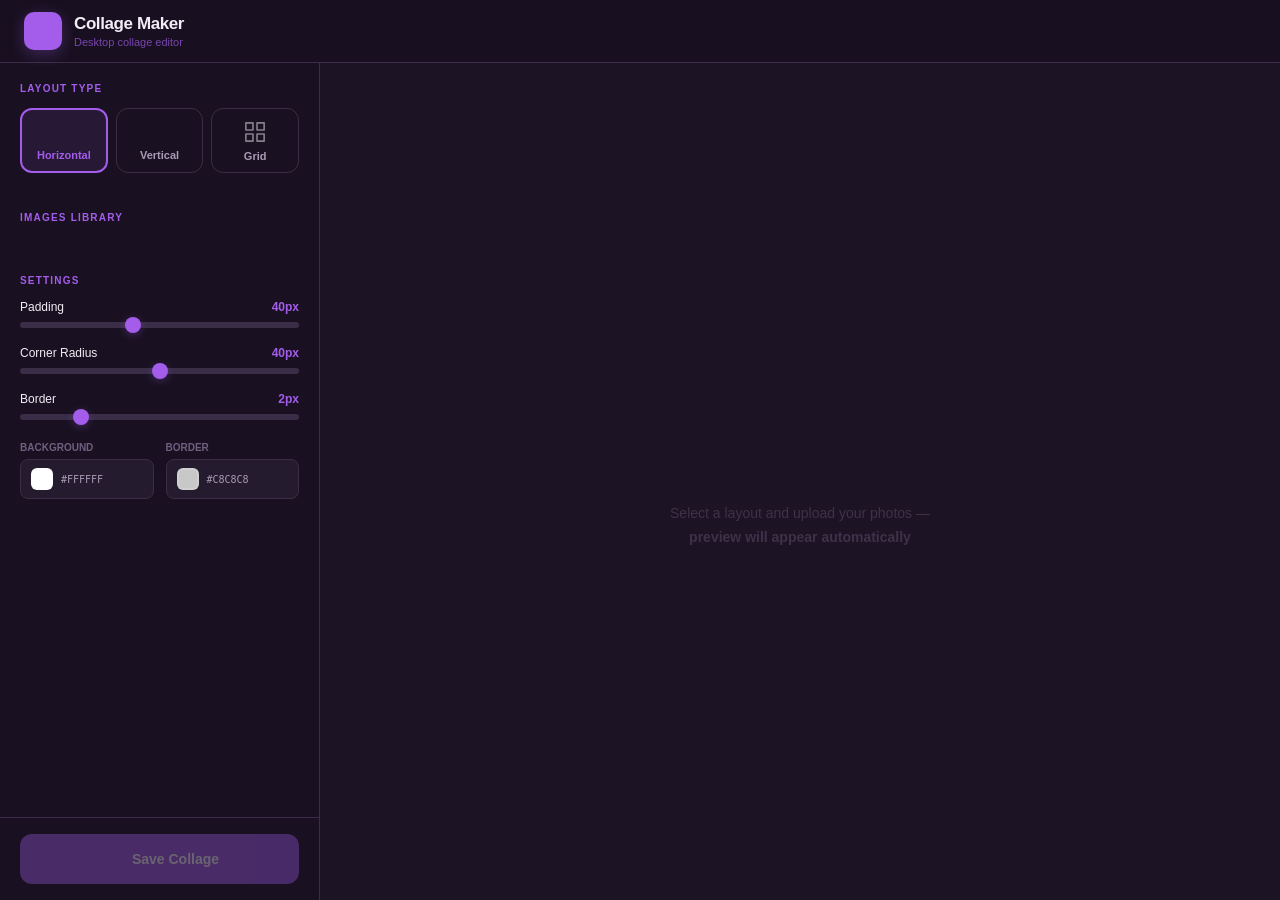
==== CollageMaker_App(macOS)/ui.html @ f11ce345 "Mar 07, 20:20, 2026" ====
<!DOCTYPE html>
<html lang="en">
<head>
  <meta charset="UTF-8">
  <meta name="viewport" content="width=device-width, initial-scale=1.0">
  <title>Collage Maker</title>
  <style>
    /* ── Fonts ── */
    @font-face {
      font-family: 'Inter';
      src: url('../assets/fonts/Inter-VariableFont.ttf') format('truetype');
      font-weight: 100 900;
      font-display: swap;
      font-style: normal;
    }

  <script src="../assets/icons.js"></script>
  <style>
    /* ── Fonts ── */
    @font-face {
      font-family: 'Inter';
      src: url('../assets/fonts/Inter-VariableFont.ttf') format('truetype');
      font-weight: 100 900;
      font-display: swap;
      font-style: normal;
    }

    .material-symbols-outlined {
      display: inline-flex;
      align-items: center;
      justify-content: center;
      width: 24px;
      height: 24px;
      flex-shrink: 0;
    }

    .material-symbols-outlined svg {
      width: 100%;
      height: 100%;
      fill: currentColor;
    }

    :root {
      --primary: #a35dea;
      --primary-hover: #b673f0;
      --primary-dim: rgba(163, 93, 234, 0.7);
      --primary-5: rgba(163, 93, 234, 0.05);
      --primary-10: rgba(163, 93, 234, 0.1);
      --primary-20: rgba(163, 93, 234, 0.2);
      --primary-30: rgba(163, 93, 234, 0.3);
      --bg: #191121;
      --bg-50: rgba(25, 17, 33, 0.5);
      --bg-80: rgba(25, 17, 33, 0.8);
      --surface: #251b2e;
      --surface-30: rgba(37, 27, 46, 0.3);
      --border: #3a2d47;
      --text: #f1ecf5;
      --text-dim: #a89bb5;
      --text-faint: #6f5f80;
      --white: #ffffff;
      --red: #ef4444;
      --green: #22c55e;
    }

    *, *::before, *::after { box-sizing: border-box; margin: 0; padding: 0; }

    html, body {
      height: 100vh;
      background: var(--bg);
      color: var(--text);
      font-family: 'Inter', sans-serif;
      font-size: 14px;
      -webkit-font-smoothing: antialiased;
      overflow: hidden;
    }
    body { display: flex; flex-direction: column; }

    .material-symbols-outlined {
      font-variation-settings: 'FILL' 0, 'wght' 400, 'GRAD' 0, 'opsz' 24;
      vertical-align: middle;
    }

    /* ── Header ── */
    header {
      display: flex; align-items: center; justify-content: space-between;
      padding: 12px 24px;
      border-bottom: 1px solid var(--border);
      background: var(--bg-50);
      backdrop-filter: blur(20px);
      flex-shrink: 0;
    }
    .logo { display: flex; align-items: center; gap: 12px; }
    .logo-icon {
      background: var(--primary); padding: 7px; border-radius: 10px;
      display: flex; align-items: center; justify-content: center;
      box-shadow: 0 4px 16px var(--primary-30);
    }
    .logo-icon .material-symbols-outlined { color: var(--white); font-size: 20px; }
    .logo h1 { font-size: 17px; font-weight: 700; letter-spacing: -0.4px; line-height: 1.2; }
    .logo-sub { font-size: 11px; color: var(--primary-dim); font-weight: 500; margin-top: 1px; }

    /* ── App shell ── */
    .app { display: flex; flex: 1; overflow: hidden; }

    /* ── Sidebar ── */
    .sidebar {
      width: 320px; flex-shrink: 0;
      background: var(--bg);
      border-right: 1px solid var(--border);
      display: flex; flex-direction: column;
      height: 100%;
    }
    .sidebar-scroll {
      flex: 1; overflow-y: auto; padding: 20px 20px 24px;
      display: flex; flex-direction: column; gap: 28px;
    }
    .sidebar-scroll::-webkit-scrollbar { width: 4px; }
    .sidebar-scroll::-webkit-scrollbar-track { background: transparent; }
    .sidebar-scroll::-webkit-scrollbar-thumb { background: var(--border); border-radius: 10px; }

    .sidebar-footer {
      padding: 16px 20px;
      border-top: 1px solid var(--border);
      background: var(--bg-80);
    }

    /* ── Section headers ── */
    .s-head { display: flex; align-items: center; gap: 8px; color: var(--primary); margin-bottom: 14px; }
    .s-head h3 { font-size: 10px; font-weight: 700; text-transform: uppercase; letter-spacing: 1.2px; }

    /* ── Layout picker ── */
    .layout-grid { display: grid; grid-template-columns: repeat(3, 1fr); gap: 8px; }
    .lay-btn {
      display: flex; flex-direction: column; align-items: center; justify-content: center;
      gap: 5px; padding: 10px 4px;
      border: 1px solid var(--border); border-radius: 12px;
      background: transparent; cursor: pointer;
      transition: all 0.18s ease; color: var(--text);
      user-select: none;
    }
    .lay-btn:hover { border-color: rgba(163,93,234,0.5); }
    .lay-btn.active { border: 2px solid var(--primary); background: var(--primary-10); }
    .lay-btn .material-symbols-outlined, .lay-btn .lay-svg { font-size: 26px; opacity: 0.5; transition: opacity 0.2s; }
    .lay-btn.active .material-symbols-outlined, .lay-btn.active .lay-svg { color: var(--primary); opacity: 1; }
    .lay-name { font-size: 11px; font-weight: 600; color: var(--text-dim); }
    .lay-btn.active .lay-name { color: var(--primary); }

    /* ── Image slots ── */
    .header-add-btn {
      background: none; border: none; padding: 0; cursor: pointer;
      color: var(--primary); display: flex; align-items: center; justify-content: center;
      transition: transform 0.2s, opacity 0.2s;
    }
    .header-add-btn:hover { transform: scale(1.1); opacity: 0.9; }
    .header-add-btn:disabled { opacity: 0.35; cursor: default; }

    .slots-grid { display: flex; flex-wrap: wrap; gap: 12px; margin-top: 10px; }
    .slot {
      position: relative; border-radius: 12px; overflow: hidden;
      border: 1px solid var(--border);
      background: linear-gradient(135deg, #1f1826 0%, #150f1d 100%);
      cursor: pointer; transition: all 0.2s;
      width: calc(33.333% - 8px); aspect-ratio: 1/1;
      display: flex; align-items: center; justify-content: center;
    }
    .slot:hover { border-color: var(--primary-dim); transform: translateY(-2px); }
    .slot.empty { border-style: solid; }
    .slot .slot-icon { color: var(--text-faint); font-size: 24px; }
    .slot:hover .slot-icon { color: var(--primary); }

    .slot.filled { border-style: solid; padding: 0; }
    .slot-thumb { width: 100%; height: 100%; object-fit: cover; display: block; position: absolute; inset: 0; }
    .slot-overlay {
      position: absolute; inset: 0;
      background: rgba(0,0,0,0.4);
      opacity: 0; display: flex; align-items: center; justify-content: center; gap: 8px;
      transition: opacity 0.2s;
    }
    .slot.filled:hover .slot-overlay { opacity: 1; }
    .slot-ol-btn {
      width: 32px; height: 32px; border: none; border-radius: 50%;
      background: rgba(255,255,255,0.2); backdrop-filter: blur(10px);
      display: flex; align-items: center; justify-content: center;
      cursor: pointer; transition: background 0.15s; color: var(--white);
    }
    .slot-ol-btn:hover { background: rgba(255,255,255,0.35); }
    .slot-ol-btn.delete:hover { background: rgba(239,68,68,0.7); }
    .slot-fname {
      position: absolute; bottom: 6px; left: 8px; right: 8px;
      font-size: 10px; font-weight: 600; color: var(--white);
      background: var(--bg-80); backdrop-filter: blur(6px);
      padding: 4px 8px; border-radius: 6px;
      white-space: nowrap; overflow: hidden; text-overflow: ellipsis;
      pointer-events: none; display: none;
    }

    /* ── Sliders ── */
    .setting { display: flex; flex-direction: column; gap: 8px; }
    .setting-head { display: flex; justify-content: space-between; align-items: center; }
    .setting-head label { font-size: 12px; font-weight: 500; }
    .setting-head em { font-style: normal; font-weight: 700; color: var(--primary); font-size: 12px; }
    input[type=range] { appearance: none; -webkit-appearance: none; width: 100%; height: 6px; background: var(--border); border-radius: 6px; outline: none; cursor: pointer; accent-color: var(--primary); }
    input[type=range]::-webkit-slider-thumb { appearance: none; -webkit-appearance: none; width: 16px; height: 16px; border-radius: 50%; background: var(--primary); box-shadow: 0 2px 8px var(--primary-30); cursor: pointer; transition: transform 0.15s; }
    input[type=range]::-webkit-slider-thumb:hover { transform: scale(1.2); }

    /* ── Color pickers ── */
    .color-pair { display: grid; grid-template-columns: 1fr 1fr; gap: 12px; padding-top: 4px; }
    .cpg-label { font-size: 10px; font-weight: 700; text-transform: uppercase; color: var(--text-faint); margin-bottom: 6px; }
    .cpg-swatch { display: flex; align-items: center; gap: 8px; padding: 8px 10px; border-radius: 8px; background: var(--surface); border: 1px solid var(--border); cursor: pointer; position: relative; transition: border-color 0.2s; }
    .cpg-swatch:hover { border-color: rgba(163,93,234,0.5); }
    .cpg-dot { width: 22px; height: 22px; border-radius: 6px; border: 2px solid rgba(255,255,255,0.15); flex-shrink: 0; }
    .cpg-hex { font-size: 10px; font-family: monospace; color: var(--text-dim); }
    .cpg-swatch input[type=color] { position: absolute; inset: 0; width: 100%; height: 100%; opacity: 0; cursor: pointer; }

    /* ── Download button ── */
    .btn-download { width: 100%; padding: 13px; border-radius: 12px; border: none; cursor: pointer; font-family: inherit; font-weight: 700; font-size: 14px; background: var(--primary); color: var(--white); box-shadow: 0 6px 20px var(--primary-20); transition: all 0.2s; display: flex; align-items: center; justify-content: center; gap: 8px; }
    .btn-download:hover { background: var(--primary-hover); transform: translateY(-1px); box-shadow: 0 8px 28px var(--primary-30); }
    .btn-download:disabled { opacity: 0.35; cursor: not-allowed; transform: none; box-shadow: none; }

    /* ── Canvas area ── */
    .canvas-area { flex: 1; display: flex; align-items: center; justify-content: center; padding: 40px; position: relative; background: var(--surface-30); overflow: hidden; }
    .empty-state { text-align: center; z-index: 1; opacity: 0.4; }
    .empty-state .material-symbols-outlined { 
      width: 72px; height: 72px;
      color: var(--primary-30); margin: 0 auto 16px; display: flex; 
    }
    .empty-state p { color: var(--text-faint); font-size: 14px; line-height: 1.7; }
    .preview-img { max-width: 100%; max-height: 100%; border-radius: 16px; box-shadow: 0 28px 80px rgba(0,0,0,0.65), 0 0 0 1px rgba(255,255,255,0.04); display: none; animation: canvasFadeIn 0.35s ease; }
    @keyframes canvasFadeIn { from{opacity:0;transform:scale(.97)} to{opacity:1;transform:scale(1)} }

    .gen-badge { position: absolute; top: 16px; right: 16px; display: none; align-items: center; gap: 8px; background: var(--primary-10); border: 1px solid var(--primary-30); color: var(--primary); padding: 6px 14px; border-radius: 30px; font-size: 11px; font-weight: 700; }
    .gen-badge.show { display: flex; }
    .gen-dot { width: 7px; height: 7px; border-radius: 50%; background: var(--primary); animation: genPulse 0.8s infinite ease-in-out; }
    @keyframes genPulse { 0%,100%{opacity:1;transform:scale(1)} 50%{opacity:.3;transform:scale(.5)} }

    #gridSettings { display: none; background: var(--surface-30); border: 1px solid var(--border); border-radius: 12px; padding: 14px; margin-bottom: 10px; flex-direction: column; gap: 12px; }
    #gridSettings.show { display: flex; }
    .grid-inputs { display: grid; grid-template-columns: 1fr 1fr; gap: 12px; }
    .grid-input-group label { display: block; font-size: 10px; font-weight: 700; text-transform: uppercase; color: var(--text-faint); margin-bottom: 6px; }
    .grid-input-group input { width: 100%; height: 36px; border-radius: 8px; background: var(--surface); border: 1px solid var(--border); color: var(--text); padding: 0 10px; font-family: inherit; font-weight: 600; outline: none; }

    .toast { position: fixed; bottom: 24px; left: 50%; transform: translateX(-50%); padding: 10px 20px; border-radius: 30px; font-size: 13px; font-weight: 600; background: var(--surface); border: 1px solid var(--border); box-shadow: 0 8px 32px rgba(0,0,0,0.5); display: none; z-index: 999; }
    .toast.show { display: block; }
    .toast.ok { border-color: rgba(34,197,94,0.4); color: var(--green); }
    .toast.err { border-color: rgba(239,68,68,0.3); color: var(--red); }
  </style>
</head>
<body>

<header>
  <div class="logo">
    <div class="logo-icon"><span class="material-symbols-outlined"><script>document.write(ICONS.grid_view)</script></span></div>
    <div>
      <h1>Collage Maker</h1>
      <p class="logo-sub">Desktop collage editor</p>
    </div>
  </div>
</header>

<div class="app">
  <aside class="sidebar">
    <div class="sidebar-scroll">
      <section>
        <div class="s-head"><h3>Layout Type</h3></div>
        <div class="layout-grid">
          <button class="lay-btn active" id="lay-h" onclick="setLayout('h')" title="Horizontal">
            <span class="material-symbols-outlined"><script>document.write(ICONS.view_column)</script></span>
            <span class="lay-name">Horizontal</span>
          </button>
          <button class="lay-btn" id="lay-v" onclick="setLayout('v')" title="Vertical">
            <span class="material-symbols-outlined"><script>document.write(ICONS.view_agenda)</script></span>
            <span class="lay-name">Vertical</span>
          </button>
          <button class="lay-btn" id="lay-grid" onclick="setLayout('grid')" title="Grid">
            <svg class="lay-svg" viewBox="-0.5 -0.5 16 16" fill="none" stroke="currentColor" stroke-linecap="round" stroke-linejoin="round" height="26" width="26">
              <path d="M1.875 1.875h4.375v4.375H1.875Z" stroke-width="1"></path>
              <path d="M8.75 1.875h4.375v4.375h-4.375Z" stroke-width="1"></path>
              <path d="M8.75 8.75h4.375v4.375h-4.375Z" stroke-width="1"></path>
              <path d="M1.875 8.75h4.375v4.375H1.875Z" stroke-width="1"></path>
            </svg>
            <span class="lay-name">Grid</span>
          </button>
        </div>
      </section>

      <div id="gridSettings">
        <div class="s-head"><h3>Grid Configuration</h3></div>
        <div class="grid-inputs">
          <div class="grid-input-group">
            <label>Rows</label>
            <input type="number" id="gridRows" min="1" max="5" value="2" oninput="onGridChange()">
          </div>
          <div class="grid-input-group">
            <label>Cols</label>
            <input type="number" id="gridCols" min="1" max="5" value="2" oninput="onGridChange()">
          </div>
        </div>
      </div>

      <section>
        <div class="s-head" style="justify-content: space-between; width: 100%;">
          <h3>IMAGES LIBRARY</h3>
          <button class="header-add-btn" id="addBtn" onclick="addSlot()">
            <span class="material-symbols-outlined" style="width: 32px; height: 32px;"><script>document.write(ICONS.add_circle)</script></span>
          </button>
        </div>
        <div id="slots" class="slots-grid"></div>
      </section>

      <section>
        <div class="s-head"><h3>Settings</h3></div>
        <div style="display:flex;flex-direction:column;gap:18px;">
          <div class="setting">
            <div class="setting-head"><label>Padding</label><em id="vSpacing">40px</em></div>
            <input type="range" id="spacing" min="0" max="100" value="40" oninput="onSetting(this,'vSpacing')">
          </div>
          <div class="setting">
            <div class="setting-head"><label>Corner Radius</label><em id="vRadius">40px</em></div>
            <input type="range" id="radius" min="0" max="80" value="40" oninput="onSetting(this,'vRadius')">
          </div>
          <div class="setting">
            <div class="setting-head"><label>Border</label><em id="vBorder">2px</em></div>
            <input type="range" id="borderWidth" min="0" max="10" value="2" oninput="onSetting(this,'vBorder')">
          </div>
          <div class="color-pair">
            <div>
              <div class="cpg-label">Background</div>
              <div class="cpg-swatch">
                <div class="cpg-dot" id="bgDot" style="background:#ffffff;"></div>
                <span class="cpg-hex" id="bgHex">#FFFFFF</span>
                <input type="color" id="bgColor" value="#ffffff" oninput="onColorPick(this,'bgDot','bgHex')">
              </div>
            </div>
            <div>
              <div class="cpg-label">Border</div>
              <div class="cpg-swatch">
                <div class="cpg-dot" id="brDot" style="background:#c8c8c8;"></div>
                <span class="cpg-hex" id="brHex">#C8C8C8</span>
                <input type="color" id="borderColor" value="#c8c8c8" oninput="onColorPick(this,'brDot','brHex')">
              </div>
            </div>
          </div>
        </div>
      </section>
    </div>

    <div class="sidebar-footer">
      <button class="btn-download" id="btnDl" disabled onclick="saveCollage()">
        <span class="material-symbols-outlined"><script>document.write(ICONS.download)</script></span>
        <span>Save Collage</span>
      </button>
    </div>
  </aside>

  <main class="canvas-area">
    <div class="gen-badge" id="genBadge"><div class="gen-dot"></div>Generating…</div>
    <div class="empty-state" id="emptyState">
      <span class="material-symbols-outlined" style="width: 72px; height: 72px;"><script>document.write(ICONS.photo_library)</script></span>
      <p>Select a layout and upload your photos —<br><strong>preview will appear automatically</strong></p>
    </div>
    <img id="previewImg" class="preview-img">
  </main>
</div>

<div id="toast" class="toast"></div>

<script>
  let layoutMode = 'h';
  let slotIds = [1, 2];
  let images = {}; // id -> {thumb, name}
  let previewTimer = null;

  function showToast(msg, ok=true) {
    const t = document.getElementById('toast');
    t.textContent = msg;
    t.className = 'toast show ' + (ok ? 'ok' : 'err');
    setTimeout(() => t.className = 'toast', 3000);
  }

  function setLayout(mode) {
    layoutMode = mode;
    document.querySelectorAll('.lay-btn').forEach(b => b.classList.remove('active'));
    document.getElementById('lay-' + mode).classList.add('active');
    
    const gs = document.getElementById('gridSettings');
    gs.classList.toggle('show', mode === 'grid');
    
    if (mode === 'grid') {
      onGridChange();
    } else {
      slotIds = [1, 2];
      document.getElementById('addBtn').disabled = false;
      renderSlots();
    }
    schedulePreview();
  }

  function onGridChange() {
    const rows = parseInt(document.getElementById('gridRows').value) || 1;
    const cols = parseInt(document.getElementById('gridCols').value) || 1;
    const count = rows * cols;
    slotIds = Array.from({length: count}, (_, i) => i + 1);
    document.getElementById('addBtn').disabled = true;
    renderSlots();
    schedulePreview();
  }

  function addSlot() {
    if (layoutMode === 'grid' || slotIds.length >= 5) return;
    const newId = Math.max(...slotIds, 0) + 1;
    slotIds.push(newId);
    if (slotIds.length >= 5) document.getElementById('addBtn').disabled = true;
    renderSlots();
  }

  function removeSlot(id) {
    if (slotIds.length <= 2) return;
    slotIds = slotIds.filter(sid => sid !== id);
    delete images[id];
    document.getElementById('addBtn').disabled = false;
    renderSlots();
    schedulePreview();
  }

  function renderSlots() {
    const container = document.getElementById('slots');
    container.innerHTML = '';
    slotIds.forEach(id => {
      const isFilled = !!images[id];
      const slotEl = document.createElement('div');
      slotEl.className = `slot ${isFilled ? 'filled' : 'empty'}`;
      slotEl.onclick = () => pickImage(id);

      if (isFilled) {
        slotEl.innerHTML = `
          <img src="${images[id].thumb}" class="slot-thumb">
          <div class="slot-overlay">
            <button class="slot-ol-btn" title="Replace"><span class="material-symbols-outlined">${ICONS.sync}</span></button>
            <button class="slot-ol-btn delete" title="Delete" onclick="event.stopPropagation(); removeSlot(${id})">
              <span class="material-symbols-outlined">${ICONS.delete_forever}</span>
            </button>
          </div>
          <div class="slot-fname">${images[id].name}</div>
        `;
      } else {
        slotEl.innerHTML = `<span class="material-symbols-outlined slot-icon">${ICONS.image}</span>`;
      }
      container.appendChild(slotEl);
    });
  }

  async function pickImage(id) {
    const res = await window.pywebview.api.pick_image(id);
    if (res && res.success) {
      images[id] = { thumb: res.thumb, name: res.name };
      renderSlots();
      schedulePreview();
    }
  }

  function onSetting(el, vId) {
    document.getElementById(vId).textContent = el.value + 'px';
    schedulePreview();
  }

  function onColorPick(el, dId, hId) {
    document.getElementById(dId).style.background = el.value;
    document.getElementById(hId).textContent = el.value.toUpperCase();
    schedulePreview();
  }

  function schedulePreview() {
    clearTimeout(previewTimer);
    previewTimer = setTimeout(generateCollage, 400);
  }

  async function generateCollage() {
    const filledCount = Object.keys(images).length;
    if (filledCount < slotIds.length) {
      document.getElementById('btnDl').disabled = true;
      return;
    }

    document.getElementById('genBadge').classList.add('show');
    const settings = {
      layout: layoutMode,
      count: slotIds.length,
      rows: document.getElementById('gridRows').value,
      cols: document.getElementById('gridCols').value,
      spacing: document.getElementById('spacing').value,
      radius: document.getElementById('radius').value,
      borderWidth: document.getElementById('borderWidth').value,
      bgColor: document.getElementById('bgColor').value,
      borderColor: document.getElementById('borderColor').value
    };

    const res = await window.pywebview.api.generate_collage(settings);
    document.getElementById('genBadge').classList.remove('show');
    
    if (res && res.success) {
      const img = document.getElementById('previewImg');
      img.src = res.preview;
      img.style.display = 'block';
      document.getElementById('emptyState').style.display = 'none';
      document.getElementById('btnDl').disabled = false;
    } else if (res) {
      showToast(res.error || 'Error', false);
    }
  }

  async function saveCollage() {
    const res = await window.pywebview.api.save_collage();
    if (res && res.success) {
      showToast('Saved successfully!');
    } else if (res && res.error && res.error !== 'Отменено' && res.error !== 'Cancelled') {
      showToast(res.error, false);
    }
  }

  // Init
  renderSlots();
</script>
</body>
</html>
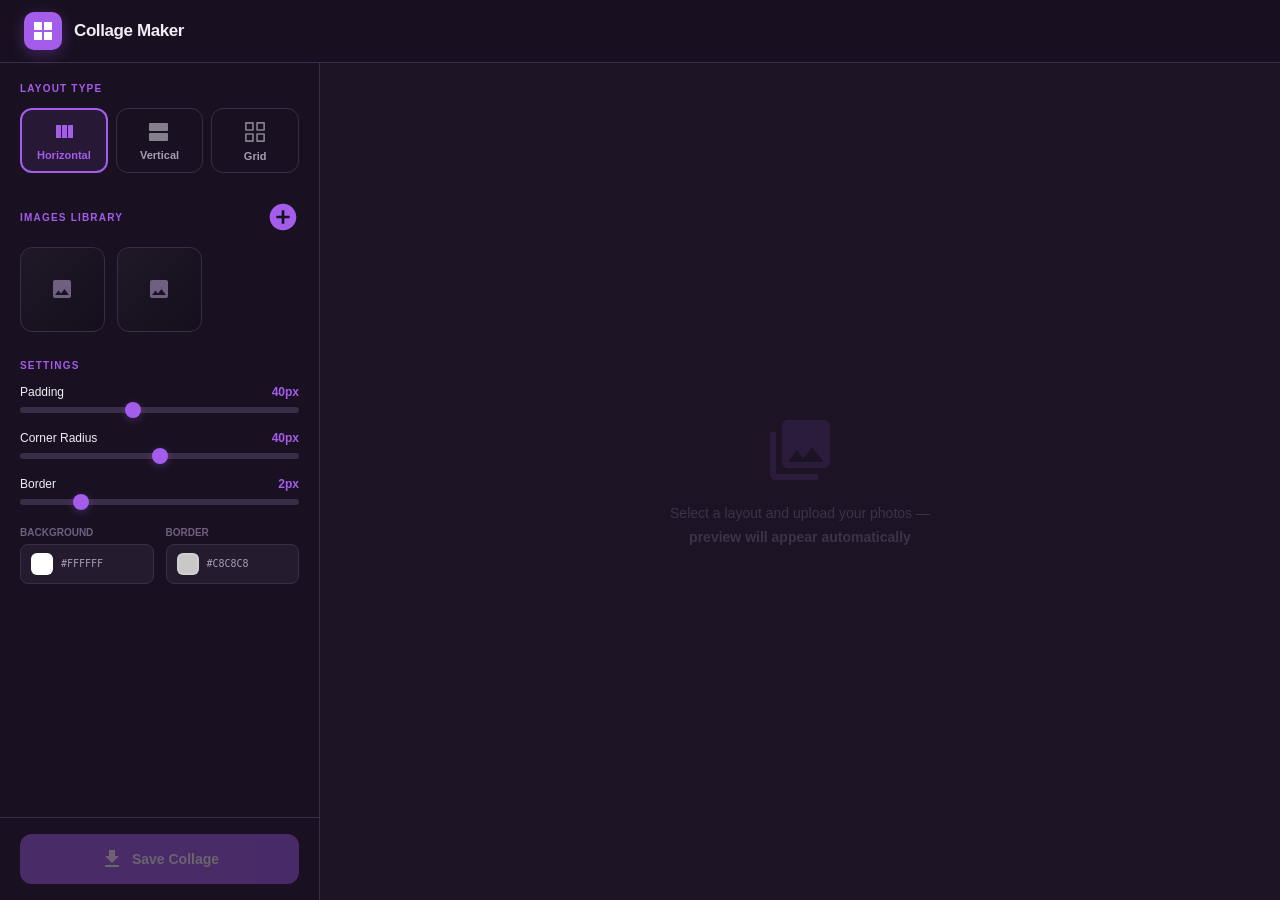
==== commit 55b41ad8: "Mar 07, 20:23, 2026" ====
--- a/CollageMaker_App(macOS)/ui.html
+++ b/CollageMaker_App(macOS)/ui.html
@@ -4,16 +4,6 @@
   <meta charset="UTF-8">
   <meta name="viewport" content="width=device-width, initial-scale=1.0">
   <title>Collage Maker</title>
-  <style>
-    /* ── Fonts ── */
-    @font-face {
-      font-family: 'Inter';
-      src: url('../assets/fonts/Inter-VariableFont.ttf') format('truetype');
-      font-weight: 100 900;
-      font-display: swap;
-      font-style: normal;
-    }
-
   <script src="../assets/icons.js"></script>
   <style>
     /* ── Fonts ── */
@@ -252,7 +242,6 @@
     <div class="logo-icon"><span class="material-symbols-outlined"><script>document.write(ICONS.grid_view)</script></span></div>
     <div>
       <h1>Collage Maker</h1>
-      <p class="logo-sub">Desktop collage editor</p>
     </div>
   </div>
 </header>
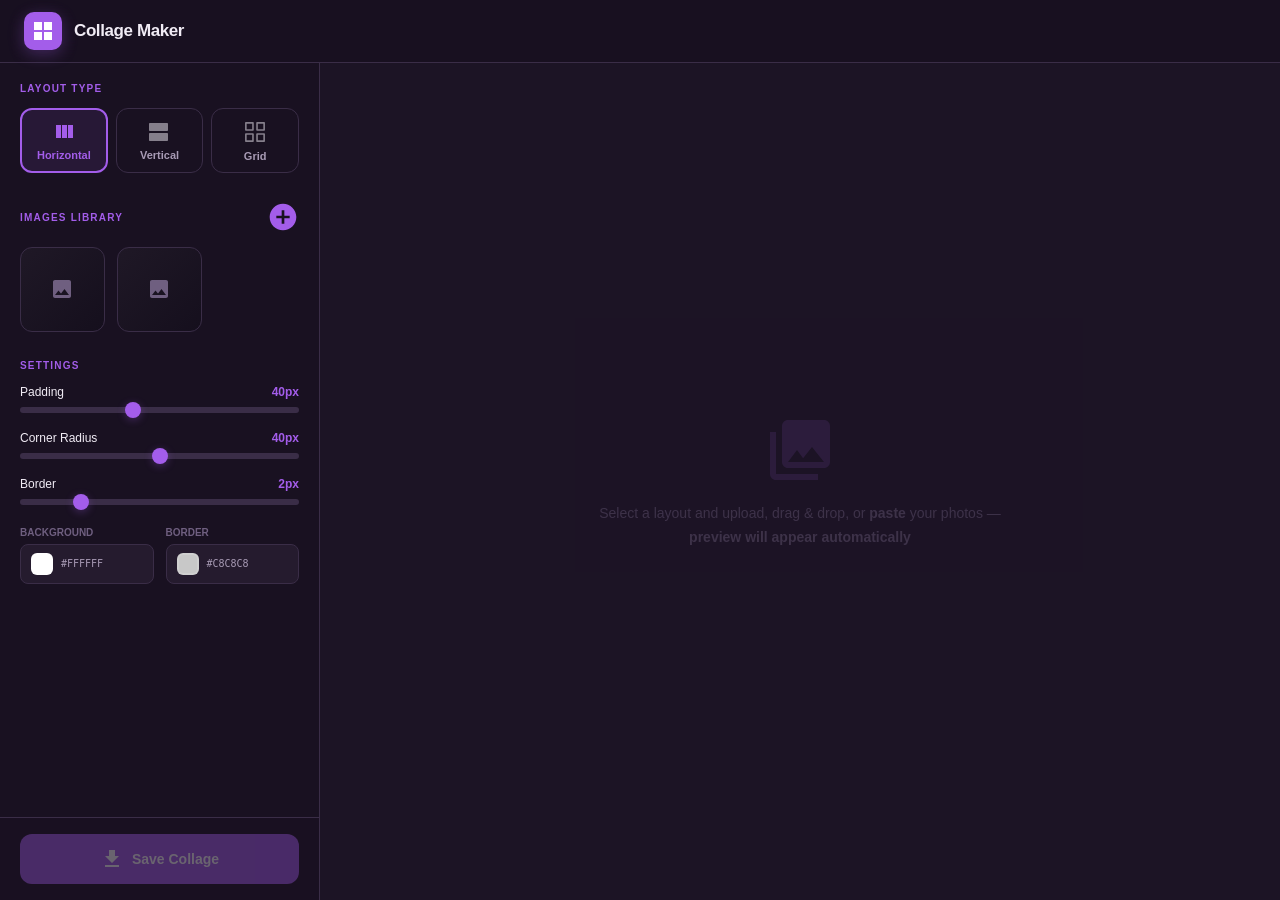
==== commit 219cc2d9: "Enhance UI visibility, add copy-paste support and D&D hints" ====
--- a/CollageMaker_App(macOS)/ui.html
+++ b/CollageMaker_App(macOS)/ui.html
@@ -4,6 +4,7 @@
   <meta charset="UTF-8">
   <meta name="viewport" content="width=device-width, initial-scale=1.0">
   <title>Collage Maker</title>
+  <link rel="icon" type="image/png" href="../favicon.png">
   <script src="../assets/icons.js"></script>
   <style>
     /* ── Fonts ── */
@@ -208,8 +209,21 @@
     .btn-download:disabled { opacity: 0.35; cursor: not-allowed; transform: none; box-shadow: none; }
 
     /* ── Canvas area ── */
-    .canvas-area { flex: 1; display: flex; align-items: center; justify-content: center; padding: 40px; position: relative; background: var(--surface-30); overflow: hidden; }
-    .empty-state { text-align: center; z-index: 1; opacity: 0.4; }
+    .canvas-area { flex: 1; display: flex; align-items: center; justify-content: center; padding: 40px; position: relative; background: var(--surface-30); overflow: hidden; transition: background 0.2s; }
+    .canvas-area.drag-over { background: var(--primary-10); outline: 2px dashed var(--primary); outline-offset: -20px; }
+    .canvas-area.drag-over .empty-state, .canvas-area.drag-over .preview-img { opacity: 0; pointer-events: none; }
+    .canvas-area.drag-over .drop-hint { display: flex; }
+    
+    .drop-hint {
+      position: absolute; inset: 0;
+      display: none; flex-direction: column; align-items: center; justify-content: center;
+      gap: 12px; color: var(--primary); z-index: 10;
+      pointer-events: none; animation: hintFade 0.2s ease;
+    }
+    .drop-hint p { font-weight: 700; font-size: 16px; letter-spacing: 0.5px; }
+    @keyframes hintFade { from{opacity:0;transform:scale(0.9)} to{opacity:1;transform:scale(1)} }
+
+    .empty-state { text-align: center; z-index: 1; opacity: 0.4; pointer-events: none; transition: opacity 0.2s; }
     .empty-state .material-symbols-outlined { 
       width: 72px; height: 72px;
       color: var(--primary-30); margin: 0 auto 16px; display: flex; 
@@ -345,7 +359,11 @@
     <div class="gen-badge" id="genBadge"><div class="gen-dot"></div>Generating…</div>
     <div class="empty-state" id="emptyState">
       <span class="material-symbols-outlined" style="width: 72px; height: 72px;"><script>document.write(ICONS.photo_library)</script></span>
-      <p>Select a layout and upload your photos —<br><strong>preview will appear automatically</strong></p>
+      <p>Select a layout and upload, drag & drop, or <strong>paste</strong> your photos —<br><strong>preview will appear automatically</strong></p>
+    </div>
+    <div class="drop-hint">
+      <span class="material-symbols-outlined" style="width:48px; height:48px;"><script>document.write(ICONS.add_circle)</script></span>
+      <p>Drop images here</p>
     </div>
     <img id="previewImg" class="preview-img">
   </main>
@@ -506,8 +524,72 @@
     }
   }
 
+  function initCenterDragAndDrop() {
+    const area = document.querySelector('.canvas-area');
+    if (!area) return;
+
+    area.ondragover = e => { e.preventDefault(); area.classList.add('drag-over'); };
+    area.ondragleave = () => area.classList.remove('drag-over');
+    area.ondrop = async e => {
+      e.preventDefault();
+      area.classList.remove('drag-over');
+      const files = Array.from(e.dataTransfer.files).filter(f => f.type.startsWith('image/'));
+      if (files.length === 0) return;
+
+      for (const file of files) {
+        let targetId = slotIds.find(id => !images[id]);
+        if (!targetId && layoutMode !== 'grid' && slotIds.length < 5) {
+          addSlot();
+          targetId = slotIds[slotIds.length - 1];
+        }
+        if (!targetId) targetId = slotIds[0];
+
+        const reader = new FileReader();
+        reader.onload = async ev => {
+          const res = await window.pywebview.api.add_image_data(targetId, ev.target.result, file.name);
+          if (res && res.success) {
+            images[targetId] = { thumb: res.thumb, name: res.name };
+            renderSlots();
+            schedulePreview();
+          }
+        };
+        reader.readAsDataURL(file);
+      }
+    };
+  }
+
+  function initPasteSupport() {
+    window.addEventListener('paste', async e => {
+      const items = (e.clipboardData || e.originalEvent.clipboardData).items;
+      for (const item of items) {
+        if (item.type.indexOf('image') !== -1) {
+          const file = item.getAsFile();
+          let targetId = slotIds.find(id => !images[id]);
+          if (!targetId && layoutMode !== 'grid' && slotIds.length < 5) {
+            addSlot();
+            targetId = slotIds[slotIds.length - 1];
+          }
+          if (!targetId) targetId = slotIds[0];
+
+          const reader = new FileReader();
+          reader.onload = async ev => {
+            const res = await window.pywebview.api.add_image_data(targetId, ev.target.result, file.name || 'Pasted Image');
+            if (res && res.success) {
+              images[targetId] = { thumb: res.thumb, name: res.name };
+              renderSlots();
+              schedulePreview();
+            }
+          };
+          reader.readAsDataURL(file);
+        }
+      }
+    });
+  }
+
   // Init
   renderSlots();
+  initCenterDragAndDrop();
+  initPasteSupport();
 </script>
 </body>
 </html>
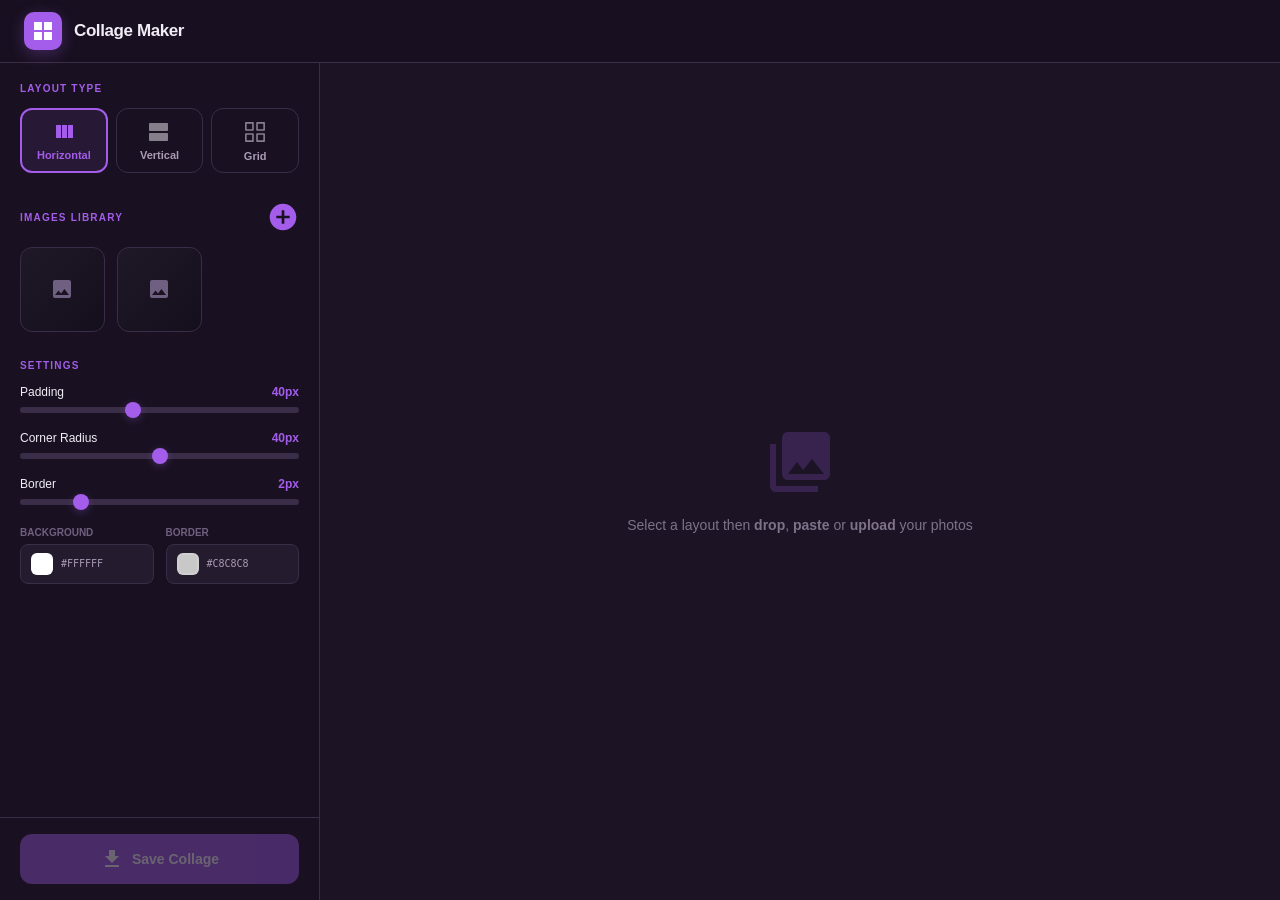
==== commit 4b01fe87: "Simplify UI instruction text and improve multi-image handling" ====
--- a/CollageMaker_App(macOS)/ui.html
+++ b/CollageMaker_App(macOS)/ui.html
@@ -223,12 +223,13 @@
     .drop-hint p { font-weight: 700; font-size: 16px; letter-spacing: 0.5px; }
     @keyframes hintFade { from{opacity:0;transform:scale(0.9)} to{opacity:1;transform:scale(1)} }
 
-    .empty-state { text-align: center; z-index: 1; opacity: 0.4; pointer-events: none; transition: opacity 0.2s; }
+    .empty-state { text-align: center; z-index: 1; opacity: 0.7; pointer-events: none; transition: opacity 0.2s; }
     .empty-state .material-symbols-outlined { 
       width: 72px; height: 72px;
       color: var(--primary-30); margin: 0 auto 16px; display: flex; 
     }
-    .empty-state p { color: var(--text-faint); font-size: 14px; line-height: 1.7; }
+    .empty-state p { color: var(--text-dim); font-size: 14px; line-height: 1.7; }
+    .empty-state strong { color: var(--text-main); }
     .preview-img { max-width: 100%; max-height: 100%; border-radius: 16px; box-shadow: 0 28px 80px rgba(0,0,0,0.65), 0 0 0 1px rgba(255,255,255,0.04); display: none; animation: canvasFadeIn 0.35s ease; }
     @keyframes canvasFadeIn { from{opacity:0;transform:scale(.97)} to{opacity:1;transform:scale(1)} }
 
@@ -359,7 +360,7 @@
     <div class="gen-badge" id="genBadge"><div class="gen-dot"></div>Generating…</div>
     <div class="empty-state" id="emptyState">
       <span class="material-symbols-outlined" style="width: 72px; height: 72px;"><script>document.write(ICONS.photo_library)</script></span>
-      <p>Select a layout and upload, drag & drop, or <strong>paste</strong> your photos —<br><strong>preview will appear automatically</strong></p>
+      <p>Select a layout then <strong>drop</strong>, <strong>paste</strong> or <strong>upload</strong> your photos</p>
     </div>
     <div class="drop-hint">
       <span class="material-symbols-outlined" style="width:48px; height:48px;"><script>document.write(ICONS.add_circle)</script></span>
@@ -536,19 +537,22 @@
       const files = Array.from(e.dataTransfer.files).filter(f => f.type.startsWith('image/'));
       if (files.length === 0) return;
 
+      let usedIds = [];
       for (const file of files) {
-        let targetId = slotIds.find(id => !images[id]);
+        let targetId = slotIds.find(id => !images[id] && !usedIds.includes(id));
         if (!targetId && layoutMode !== 'grid' && slotIds.length < 5) {
           addSlot();
           targetId = slotIds[slotIds.length - 1];
         }
         if (!targetId) targetId = slotIds[0];
+        usedIds.push(targetId);
 
         const reader = new FileReader();
+        const tid = targetId; // capture for async
         reader.onload = async ev => {
-          const res = await window.pywebview.api.add_image_data(targetId, ev.target.result, file.name);
+          const res = await window.pywebview.api.add_image_data(tid, ev.target.result, file.name);
           if (res && res.success) {
-            images[targetId] = { thumb: res.thumb, name: res.name };
+            images[tid] = { thumb: res.thumb, name: res.name };
             renderSlots();
             schedulePreview();
           }
@@ -561,21 +565,24 @@
   function initPasteSupport() {
     window.addEventListener('paste', async e => {
       const items = (e.clipboardData || e.originalEvent.clipboardData).items;
+      let usedIds = [];
       for (const item of items) {
         if (item.type.indexOf('image') !== -1) {
           const file = item.getAsFile();
-          let targetId = slotIds.find(id => !images[id]);
+          let targetId = slotIds.find(id => !images[id] && !usedIds.includes(id));
           if (!targetId && layoutMode !== 'grid' && slotIds.length < 5) {
             addSlot();
             targetId = slotIds[slotIds.length - 1];
           }
           if (!targetId) targetId = slotIds[0];
+          usedIds.push(targetId);
 
           const reader = new FileReader();
+          const tid = targetId;
           reader.onload = async ev => {
-            const res = await window.pywebview.api.add_image_data(targetId, ev.target.result, file.name || 'Pasted Image');
+            const res = await window.pywebview.api.add_image_data(tid, ev.target.result, file.name || 'Pasted Image');
             if (res && res.success) {
-              images[targetId] = { thumb: res.thumb, name: res.name };
+              images[tid] = { thumb: res.thumb, name: res.name };
               renderSlots();
               schedulePreview();
             }
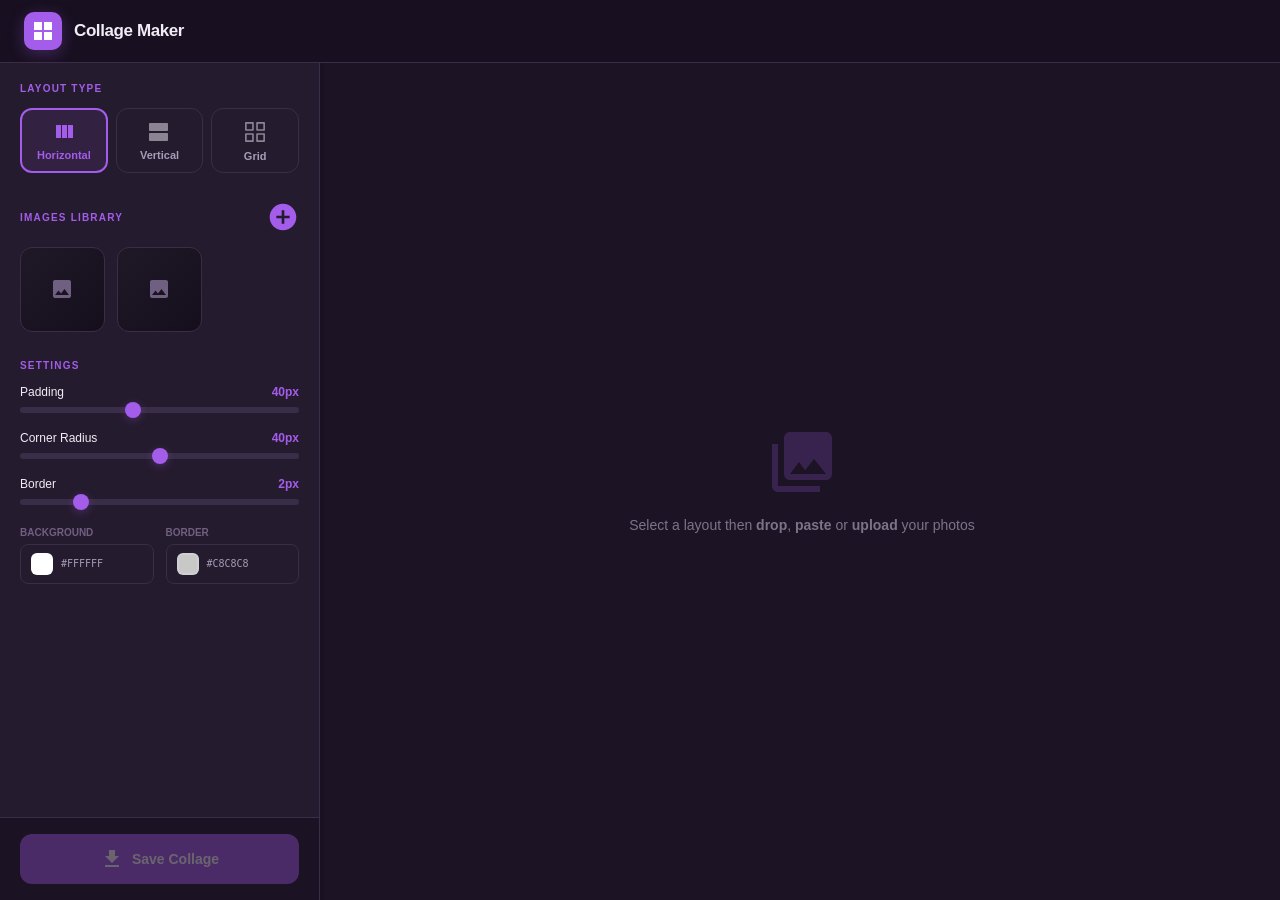
==== commit 0e799ee9: "Implement resizable sidebar, remove local Inter font, and cleanup assets folder" ====
--- a/CollageMaker_App(macOS)/ui.html
+++ b/CollageMaker_App(macOS)/ui.html
@@ -5,15 +5,10 @@
   <meta name="viewport" content="width=device-width, initial-scale=1.0">
   <title>Collage Maker</title>
   <link rel="icon" type="image/png" href="../favicon.png">
-  <script src="../assets/icons.js"></script>
+  <script src="../icons.js"></script>
   <style>
-    /* ── Fonts ── */
-    @font-face {
-      font-family: 'Inter';
-      src: url('../assets/fonts/Inter-VariableFont.ttf') format('truetype');
-      font-weight: 100 900;
-      font-display: swap;
-      font-style: normal;
+    body {
+      font-family: 'Inter', -apple-system, BlinkMacSystemFont, "Segoe UI", Roboto, Helvetica, Arial, sans-serif, "Apple Color Emoji", "Segoe UI Emoji", "Segoe UI Symbol";
     }
 
     .material-symbols-outlined {
@@ -94,13 +89,13 @@
     .app { display: flex; flex: 1; overflow: hidden; }
 
     /* ── Sidebar ── */
-    .sidebar {
-      width: 320px; flex-shrink: 0;
-      background: var(--bg);
-      border-right: 1px solid var(--border);
-      display: flex; flex-direction: column;
-      height: 100%;
-    }
+    .sidebar { width: var(--sidebar-width, 320px); min-width: var(--sidebar-width, 320px); flex-shrink: 0; background: var(--surface); border-right: 1px solid var(--border); display: flex; flex-direction: column; overflow: hidden; z-index: 10; transition: width 0.05s linear; height: 100%; }
+    
+    /* ── Resizer ── */
+    .resizer { width: 4px; cursor: col-resize; background: transparent; z-index: 20; transition: background 0.2s; position: relative; }
+    .resizer::after { content: ''; position: absolute; top: 0; bottom: 0; left: -2px; right: -2px; }
+    .resizer:hover, .resizer.active { background: var(--primary-30); }
+
     .sidebar-scroll {
       flex: 1; overflow-y: auto; padding: 20px 20px 24px;
       display: flex; flex-direction: column; gap: 28px;
@@ -356,6 +351,8 @@
     </div>
   </aside>
 
+  <div class="resizer" id="sidebarResizer" title="Drag to resize"></div>
+
   <main class="canvas-area">
     <div class="gen-badge" id="genBadge"><div class="gen-dot"></div>Generating…</div>
     <div class="empty-state" id="emptyState">
@@ -597,6 +594,46 @@
   renderSlots();
   initCenterDragAndDrop();
   initPasteSupport();
+  initSidebarResizer();
+
+  function initSidebarResizer() {
+    const resizer = document.getElementById('sidebarResizer');
+    const sidebar = document.querySelector('.sidebar');
+    if (!resizer || !sidebar) return;
+
+    // Load saved width
+    const savedWidth = localStorage.getItem('collage-sidebar-width');
+    if (savedWidth) {
+      document.documentElement.style.setProperty('--sidebar-width', savedWidth + 'px');
+    }
+
+    let isResizing = false;
+
+    resizer.addEventListener('mousedown', e => {
+      isResizing = true;
+      resizer.classList.add('active');
+      document.body.style.cursor = 'col-resize';
+      document.body.style.userSelect = 'none';
+    });
+
+    window.addEventListener('mousemove', e => {
+      if (!isResizing) return;
+      let newWidth = e.clientX;
+      if (newWidth < 280) newWidth = 280;
+      if (newWidth > 600) newWidth = 600;
+      document.documentElement.style.setProperty('--sidebar-width', newWidth + 'px');
+    });
+
+    window.addEventListener('mouseup', () => {
+      if (!isResizing) return;
+      isResizing = false;
+      resizer.classList.remove('active');
+      document.body.style.cursor = '';
+      document.body.style.userSelect = '';
+      const finalWidth = parseInt(getComputedStyle(sidebar).width);
+      localStorage.setItem('collage-sidebar-width', finalWidth);
+    });
+  }
 </script>
 </body>
 </html>
